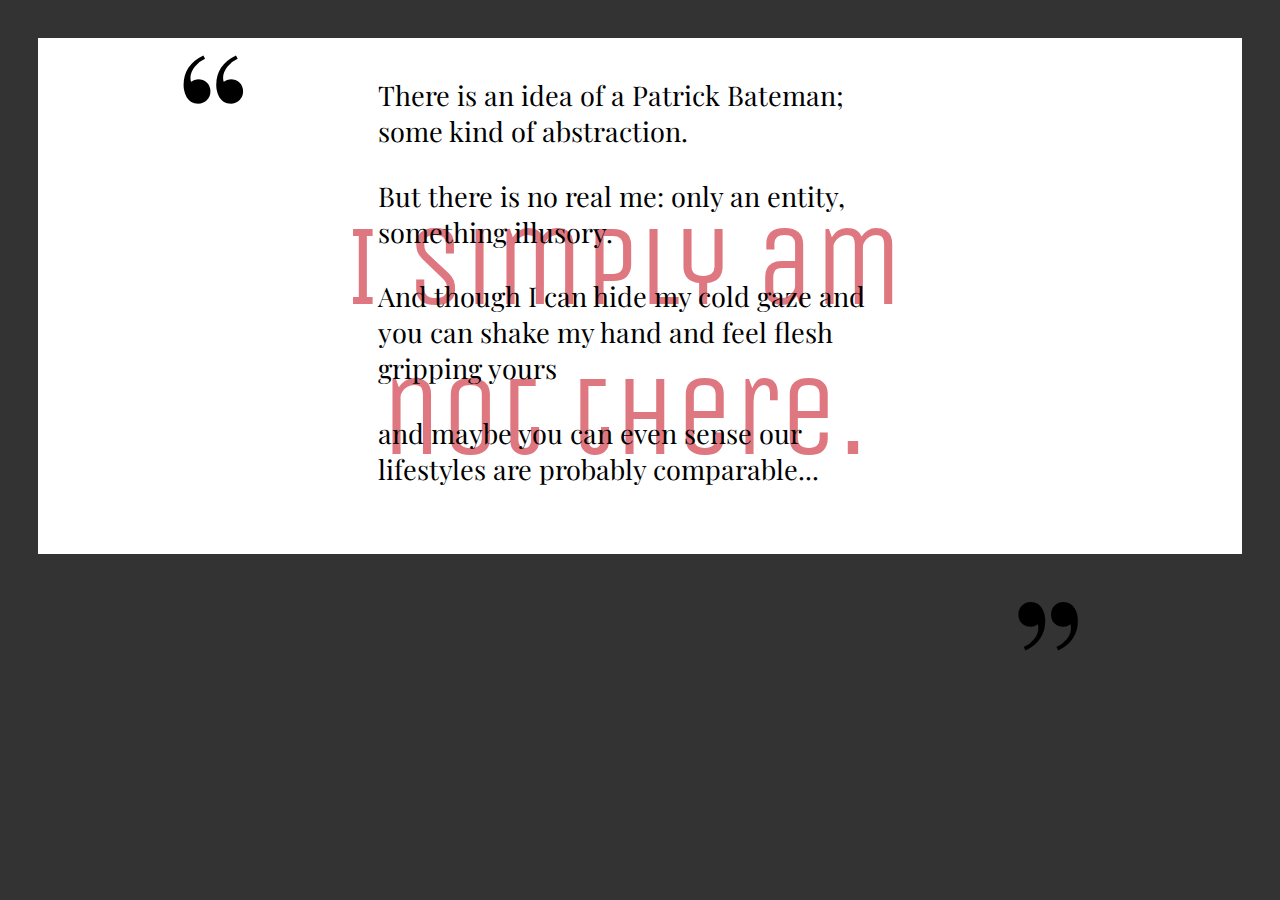
==== index.html @ 5234e432 "Add code to put red quote in back" ====
<!DOCTYPE html>
<html lang="en-ca">
<head>
  <meta charset="utf-8">
  <title>American Psycho</title>
  <meta name="viewport" content="width=device-width,initial-scale=1">
  <link href="css/modules.css" rel="stylesheet">
  <link href="css/grid.css" rel="stylesheet">
  <link href="css/type.css" rel="stylesheet">
  <link href="css/main.css" rel="stylesheet">
  <link href="https://fonts.googleapis.com/css?family=Unica+One" rel="stylesheet">
  <link href="https://fonts.googleapis.com/css?family=Playfair+Display" rel="stylesheet">
</head>
<body>
  <div class="grid mega">
    <div class="unit unit-m-1-4 unit-l-1-6"><p class="quote quote-left">“</p>
    </div>
    <div class="unit unit-s-1 unit-m-1-2">
      <div class="grid">
        <div class="unit unit-xs-hidden unit-s-1">
          <p class="hidden-small">There is an idea of a Patrick Bateman; some kind of abstraction.</p>
        </div>

        <div class="unit unit-s-1 mega relative text-left">
          <p class="tera absolute illusory unica">illusory</p>
          <p class="first relative">But there is no real me: only an entity, something illusory.</p>
        </div>

        <div class="unit unit-s-1">
          <p>And though I can hide my cold gaze and you can shake my hand and feel flesh gripping yours</p>
          <p>and maybe you can even sense our lifestyles are probably comparable...</p>
          <aside class="unica tera text-center">I simply am not there.</aside>
        </div>
      </div>
    </div>
    <div class="unit unit-m-1-4 unit-l-1-6"><p class="quote quote-right">”</p>
    </div>
  </div>

    </body>
    </html>
---- css/modules.css ----
/*
 * Modulifier || Code released under the UNLICENSE
 * Code under other copyrights & licenses listed below.
 * https://modulifier.web-dev.tools/#responsive;images;list-group;embed;media-object;hidden;positioning;accessibility;print
 */

@-moz-viewport { width: device-width; scale: 1; }
@-ms-viewport { width: device-width; scale: 1; }
@-o-viewport { width: device-width; scale: 1; }
@-webkit-viewport { width: device-width; scale: 1; }
@viewport { width: device-width; scale: 1; }

html {
  box-sizing: border-box;
  -moz-text-size-adjust: 100%;
  -ms-text-size-adjust: 100%;
  -webkit-text-size-adjust: 100%;
  text-size-adjust: 100%;
}

*, *::before, *::after {
  box-sizing: inherit;
}

body {
  margin: 0;
}

article,
aside,
details,
figcaption,
figure,
footer,
header,
main,
menu,
nav,
section,
summary {
  display: block;
}

audio,
canvas,
progress,
video {
  display: inline-block;
  vertical-align: baseline;
}

template {
  display: none;
}

details {
  cursor: pointer;
}

audio:not([controls]) {
  display: none;
  height: 0;
}

a,
area,
button,
input,
label,
select,
textarea,
[tabindex] {
  -ms-touch-action: manipulation;
  touch-action: manipulation;
}

img {
  border: 0;
}

.img-flex,
.img-flex img {
  display: block;
  width: 100%;
}

svg {
  fill: currentColor;
}

svg:not(:root) {
  overflow: hidden;
}

svg.img-flex {
  width: 100%;
  height: 100%;
}

.image-replacement, .ir {
  overflow: hidden;
  direction: ltr;
  text-align: left;
  text-indent: 100%;
  white-space: nowrap;
}

.list-group, .list-group-inline, .list-group--inline {
  padding-left: 0;
  list-style-type: none;
}

.list-group > dd {
  margin-left: 0;
}

.list-group-inline::before,
.list-group-inline::after,
.list-group--inline::before,
.list-group--inline::after {
  content: "";
  display: table;
}

.list-group-inline::after,
.list-group--inline::after {
  clear: both;
}

.list-group-inline > li,
.list-group--inline > li {
  display: inline-block;
}

.list-group-inline > dt,
.list-group--inline > dt {
  clear: left;
  float: left;
  width: 11em;
}

.list-group-inline > dd,
.list-group--inline > dd {
  float: left;
  min-width: 12em;
}

.embed {
  margin-left: 0;
  margin-right: 0;
  overflow: hidden;
  position: relative;
  width: 100%;
}

.embed-1by1, .embed--1by1 {
  padding-top: 100%; /* Square */
}

.embed-4by3, .embed--4by3 {
  padding-top: 75%; /* Traditional TV/computer screens */
}

.embed-iso216, .embed--iso216 {
  padding-top: 70.92%; /* A-standard paper sizes */
}

.embed-3by2, .embed--3by2 {
  padding-top: 66.6%; /* Classic 35 mm film & most digital photos, landscape */
}

.embed-2by3, .embed--2by3 {
  padding-top: 150%; /* Classic 35 mm film & most digital photos, portrait */
}

.embed-golden, .embed--golden {
  padding-top: 61.8%; /* The Golden Ratio */
}

.embed-16by9, .embed--16by9 {
  padding-top: 56.25%; /* HD TV */
}

.embed-185by100, .embed--185by100 {
  padding-top: 54.05%; /* Common widescreen cinema */
}

.embed-24by10, .embed--24by10 {
  padding-top: 41.667%; /* Widescreen cinema: 2.4:1 */
}

.embed-3by1, .embed--3by1 {
  padding-top: 33.3333%; /* Panorama photos */
}

.embed-4by1, .embed--4by1 {
  padding-top: 25%; /* Polyvision */
}

.embed-5by1, .embed--5by1 {
  padding-top: 20%; /* Really wide... */
}

.embed-item, .embed__item {
  min-height: 100%;
  left: 0;
  position: absolute;
  top: 0;
  width: 100%;
}

.media {
  overflow: hidden;
}

.media-img, .media__img {
  float: left;
}

.media-img-reversed, .media__img--reversed {
  float: right;
}

.media-img-stacked, .media__img--stacked {
  float: none;
}

.media-body, .media__body {
  overflow: hidden;
  min-width: 12em; /* Slightly less than 200px, responsiveness built in */
}

[hidden], .hidden {
  /* stylelint-disable declaration-no-important */
  display: none !important;
  visibility: hidden !important;
  /* stylelint-enable */
}

.visually-hidden {
  height: 1px;
  margin: -1px;
  overflow: hidden;
  padding: 0;
  position: absolute;
  width: 1px;
  border: 0;
  clip: rect(0 0 0 0);
  clip-path: inset(50%);
}

.visually-hidden.focusable:active, .visually-hidden.focusable:focus {
  height: auto;
  margin: 0;
  overflow: visible;
  position: static;
  width: auto;
  clip: auto;
  clip-path: none;
}

.invisible {
  visibility: hidden;
}

.chop,
.crop {
  overflow: hidden;
}

.truncate {
  max-width: 100%;
  overflow: hidden;
  width: 100%;
  text-overflow: ellipsis;
  white-space: nowrap;
}

.scrollable {
  max-width: 100%;
  overflow-x: auto;
  overflow-y: hidden;
  -webkit-overflow-scrolling: touch;
}

.flex-row {
  display: -webkit-flex;
  display: -ms-flexbox;
  display: flex;
}

.flex-justify {
  -webkit-justify-content: space-between;
  -ms-flex-pack: space-between;
  justify-content: space-between;
}

.flex-align-center {
  -webkit-align-items: center;
  -ms-flex-align: center;
  align-items: center;
}

.center-text,
.center-flow {
  text-align: center;
}

.center-block {
  margin-left: auto;
  margin-right: auto;
}

.no-auto-margins,
.not-centered {
  /* stylelint-disable declaration-no-important */
  margin-left: 0 !important;
  margin-right: 0 !important;
  /* stylelint-enable */
}

.center-content,
.center-content-vertical,
.center-contents,
.center-contents-vertical {
  display: -webkit-flex;
  display: -ms-flexbox;
  display: flex;
  -webkit-justify-content: center;
  -ms-flex-pack: center;
  justify-content: center;
  -webkit-align-items: center;
  -ms-flex-align: center;
  align-items: center;
  -webkit-align-content: center;
  -ms-flex-line-pack: center;
  align-content: center;
  -webkit-flex-direction: column wrap;
  -ms-flex-direction: column wrap;
  flex-flow: column wrap;
}

.center-content-start,
.center-content-vertical-start,
.center-contents-start,
.center-contents-vertical-start {
  display: -webkit-flex;
  display: -ms-flexbox;
  display: flex;
  -webkit-justify-content: center;
  -ms-flex-pack: center;
  justify-content: center;
  -webkit-flex-direction: column wrap;
  -ms-flex-direction: column wrap;
  flex-flow: column wrap;
}

.center-content-horizontal,
.center-contents-horizontal {
  display: -webkit-flex;
  display: -ms-flexbox;
  display: flex;
  -webkit-justify-content: center;
  -ms-flex-pack: center;
  justify-content: center;
  -webkit-align-items: center;
  -ms-flex-align: center;
  align-items: center;
  -webkit-align-content: center;
  -ms-flex-line-pack: center;
  align-content: center;
  -webkit-flex-direction: row wrap;
  -ms-flex-direction: row wrap;
  flex-flow: row wrap;
}

.clearfix::after {
  content: " ";
  display: block;
  clear: both;
}

.left {
  float: left;
}

.right {
  float: right;
}

.inline {
  display: inline;
}

.block {
  display: block;
}

.inline-block, .ib {
  display: inline-block;
}

.valign-top {
  vertical-align: top;
}

.valign-bottom {
  vertical-align: bottom;
}

.valign-middle {
  vertical-align: middle;
}

.fixed {
  position: fixed;
}

.relative {
  position: relative;
}

[class*="pin-"],
.absolute {
  position: absolute;
}

.static {
  position: static;
}

.zindex-1 {
  z-index: 1;
}

.zindex-2 {
  z-index: 2;
}

.zindex-3 {
  z-index: 3;
}

.zindex-1000 {
  z-index: 1000;
}

.pin-top-left,
.pin-left-top,
.pin-tl,
.pin-lt {
  top: 0;
  left: 0;
}

.pin-top-right,
.pin-right-top,
.pin-tr,
.pin-rt {
  top: 0;
  right: 0;
}

.pin-bottom-left,
.pin-left-bottom,
.pin-bl,
.pin-lb {
  bottom: 0;
  left: 0;
}

.pin-bottom-right,
.pin-right-bottom,
.pin-br,
.pin-rb {
  bottom: 0;
  right: 0;
}

.pin-top-center,
.pin-center-top,
.pin-tc,
.pin-ct {
  left: 50%;
  top: 0;
  transform: translateX(-50%);
}

.pin-bottom-center,
.pin-center-bottom,
.pin-bc,
.pin-cb {
  bottom: 0;
  left: 50%;
  transform: translateX(-50%);
}

.pin-center-left,
.pin-left-center,
.pin-cl,
.pin-lc {
  left: 0;
  top: 50%;
  transform: translateY(-50%);
}

.pin-center-right,
.pin-right-center,
.pin-cr,
.pin-rc {
  right: 0;
  top: 50%;
  transform: translateY(-50%);
}

.pin-center, .pin-c {
  left: 50%;
  top: 50%;
  transform: translate(-50%, -50%);
}

.width-quarter, .w-1-4 {
  width: 25%;
}

.width-half, .w-1-2 {
  width: 50%;
}

.width-full, .w-1 {
  width: 100%;
}

.height-quarter, .h-1-4 {
  height: 25%;
}

.height-half, .h-1-2 {
  height: 50%;
}

.height-full, .h-1 {
  height: 100%;
}

.height-win-quarter, .h-w-1-4 {
  height: 25vh;
  max-height: 46em;
}

.height-win-half, .h-w-1-2 {
  height: 50vh;
  max-height: 46em;
}

.height-win-full, .h-w-1 {
  height: 100vh;
  max-height: 46em;
}

a:hover, a:active {
  outline: none;
}

a:focus,
[tabindex="0"]:focus,
details:focus,
summary:focus,
input:focus,
textarea:focus,
button:focus,
select:focus {
  outline: 3px solid #000;
  outline-offset: 0;
}

a:focus, [tabindex="0"]:focus {
  outline-offset: 3px;
}

.skip-links {
  margin: 0;
  padding: 0;
  list-style-type: none;
}

.skip-links > li::before {
  content: none; /* Remove the bullets if nice lists is selected */
}

.skip-links a,
.skip-links button {
  padding: .5em .75em;
  position: absolute;
  top: -10em;
  z-index: 10000; /* To make sure they're always on top */
  background-color: #000;
  border: 0;
  color: #fff;
  font-size: 1.125rem;
  font-weight: bold;
  text-decoration: none;
}

.skip-links a:focus,
.skip-links button:focus {
  outline-offset: 3px;
  top: 0;
}

[aria-busy="true"] {
  cursor: progress;
}

[aria-controls] {
  cursor: pointer;
}

[aria-disabled] {
  cursor: default;
}

.print-only {
  display: none;
  visibility: hidden;
}

.page-break-before {
  page-break-before: always;
}

.page-break-after {
  page-break-after: always;
}

.no-page-break-inside {
  page-break-inside: avoid;
}

@media print {

  /* stylelint-disable declaration-no-important */

  .no-print {
    display: none !important;
    visibility: hidden !important;
  }

  .print-only,
  .force-print {
    display: block !important;
    visibility: visible !important;
  }

  /* stylelint-enable */

  .visually-hidden.force-print {
    height: auto;
    margin: 0;
    overflow: visible;
    padding: 0;
    position: static;
    width: auto;
    border: 0;
    clip: initial;
    clip-path: none;
  }

  /*
   * (c) Fabien Sa || MIT License
   *     http://bafs.github.io/Gutenberg/
   */

  table,
  blockquote,
  pre,
  code,
  figure,
  li,
  hr,
  ul,
  ol,
  a,
  tr {
    page-break-inside: avoid;
  }

  h1, h2, h3, h4, h5, h6, p, a {
    orphans: 3;
    widows: 3;
  }

  h1,
  h2,
  h3,
  h4,
  h5,
  h6 {
    page-break-after: avoid;
    page-break-inside: avoid;
  }

  h1 + p,
  h2 + p,
  h3 + p,
  h4 + p,
  h5 + p,
  h6 + p {
    page-break-before: avoid;
  }

  img {
    page-break-after: auto;
    page-break-before: auto;
    page-break-inside: avoid;
  }

  /* stylelint-disable declaration-no-important */

  pre {
    white-space: pre-wrap !important;
    word-wrap: break-word;
  }

  /* stylelint-enable */

  /* End Gutenberg code */

  /*
   * (c) HTML5 Boilerplate || MIT License
   *     https://html5boilerplate.com/
   */

  /* stylelint-disable declaration-no-important */

  *, *::before, *::after, *::first-letter, *::first-line {
    background: none transparent !important;
    color: #000 !important;
    box-shadow: none !important;
    text-shadow: none !important;
  }

  /* stylelint-enable */

  a, a:visited {
    text-decoration: underline;
  }

  a[href]::after {
    content: " (" attr(href) ")";
  }

  abbr[title]::after {
    content: " (" attr(title) ")";
  }

  a[href^="#"]::after,
  a[href^="javascript:"]::after,
  a.no-print-href::after,
  a.href-no-print::after {
    content: "";
  }

  thead {
    display: table-header-group;
  }

  /* End HTML5 Boilerplate code */

}
---- css/grid.css ----
/*
  Gridifier || Code released under the UNLICENSE
  https://gridifier.web-dev.tools/#xs,4,0,0,0;s,4,25,0,0;m,4,38,1,1;l,4,60,1,1
*/

.grid {
  margin: 0;
  padding: 0;
  letter-spacing: -.31em;
  text-rendering: optimizeSpeed;
  display: -webkit-flex;
  display: -ms-flexbox;
  display: flex;
  -webkit-flex-flow: row wrap;
  -ms-flex-flow: row wrap;
  flex-flow: row wrap;
}

.grid-bottom {
  -webkit-align-items: flex-end;
  -ms-align-items: flex-end;
  align-items: flex-end;
}

.grid-middle {
  -webkit-align-items: center;
  -ms-align-items: center;
  align-items: center;
}

.grid-stretch {
  -webkit-align-items: stretch;
  -ms-align-items: stretch;
  align-items: stretch;
}

.opera-only :-o-prefocus,
.grid {
  word-spacing: -.43em;
}

.unit {
  letter-spacing: normal;
  text-rendering: auto;
  vertical-align: top;
  word-spacing: normal;
  display: inline-block;
  visibility: visible;
}

.grid-bottom .unit {
  vertical-align: bottom;
}

.grid-middle .unit {
  vertical-align: middle;
}

[class*="unit-push-"],
[class*="unit-pull-"] {
  position: relative;
}

.unit-content-distribute {
  display: -ms-flexbox;
  display: -webkit-flex;
  display: flex;
  -ms-flex-direction: column;
  -webkit-flex-direction: column;
  flex-direction: column;
  -ms-flex-pack: justify;
  -webkit-justify-content: space-between;
  justify-content: space-between;
}

.unit-content-center,
.unit-content-center-vertical {
  display: -webkit-flex;
  display: -ms-flexbox;
  display: flex;
  -webkit-justify-content: center;
  -ms-flex-pack: center;
  justify-content: center;
  -webkit-align-items: center;
  -ms-flex-align: center;
  align-items: center;
  -webkit-align-content: center;
  -ms-flex-line-pack: center;
  align-content: center;
  -webkit-flex-direction: column wrap;
  -ms-flex-direction: column wrap;
  flex-flow: column wrap;
}

.unit-content-center-horizontal {
  display: -webkit-flex;
  display: -ms-flexbox;
  display: flex;
  -webkit-justify-content: center;
  -ms-flex-pack: center;
  justify-content: center;
  -webkit-align-items: center;
  -ms-flex-align: center;
  align-items: center;
  -webkit-align-content: center;
  -ms-flex-line-pack: center;
  align-content: center;
  -webkit-flex-direction: row wrap;
  -ms-flex-direction: row wrap;
  flex-flow: row wrap;
}

.content-fill,
.content-stretch {
  -ms-flex-grow: 2;
  -webkit-flex-grow: 2;
  flex-grow: 2;
  max-width: 100%; /* @bugfix: IE 10, 11 */
}

.content-shrink {
  -ms-align-self: center;
  -webkit-align-self: center;
  align-self: center;
}

.unit-xs-hidden,
.xs-0 {
  display: none;
  visibility: hidden;
}

.unit-xs-centered {
  margin: 0 auto;
}

.unit-xs-1,
.xs-1 {
  display: block;
  visibility: visible;
  width: 100%;
}

.unit-xs-1-2,
.xs-1-2 {
  width: 50%;
}

.unit-xs-1-3,
.xs-1-3 {
  width: 33.3333%;
}

.unit-xs-2-3,
.xs-2-3 {
  width: 66.6667%;
}

.unit-xs-1-4,
.xs-1-4 {
  width: 25%;
}

.unit-xs-3-4,
.xs-3-4 {
  width: 75%;
}

.unit-xs-1-2,
.xs-1-2,
.unit-xs-1-3,
.xs-1-3,
.unit-xs-2-3,
.xs-2-3,
.unit-xs-1-4,
.xs-1-4,
.unit-xs-3-4,
.xs-3-4 {
  display: inline-block;
  visibility: visible;
}

.unit-xs-1-2[class*="-content-"],
.xs-1-2[class*="-content-"],
.unit-xs-1-3[class*="-content-"],
.xs-1-3[class*="-content-"],
.unit-xs-2-3[class*="-content-"],
.xs-2-3[class*="-content-"],
.unit-xs-1-4[class*="-content-"],
.xs-1-4[class*="-content-"],
.unit-xs-3-4[class*="-content-"],
.xs-3-4[class*="-content-"] {
  display: -webkit-flex;
  display: -ms-flexbox;
  display: flex;
}

.unit-xs-content-distribute,
.xs-content-distribute {
  display: -ms-flexbox;
  display: -webkit-flex;
  display: flex;
  -ms-flex-direction: column;
  -webkit-flex-direction: column;
  flex-direction: column;
  -ms-flex-pack: justify;
  -webkit-justify-content: space-between;
  justify-content: space-between;
}

.unit-xs-content-center,
.unit-xs-content-center-vertical {
  display: -webkit-flex;
  display: -ms-flexbox;
  display: flex;
  -webkit-justify-content: center;
  -ms-flex-pack: center;
  justify-content: center;
  -webkit-align-items: center;
  -ms-flex-align: center;
  align-items: center;
  -webkit-align-content: center;
  -ms-flex-line-pack: center;
  align-content: center;
  -webkit-flex-direction: column wrap;
  -ms-flex-direction: column wrap;
  flex-flow: column wrap;
}

.unit-xs-content-center-horizontal {
  display: -webkit-flex;
  display: -ms-flexbox;
  display: flex;
  -webkit-justify-content: center;
  -ms-flex-pack: center;
  justify-content: center;
  -webkit-align-items: center;
  -ms-flex-align: center;
  align-items: center;
  -webkit-align-content: center;
  -ms-flex-line-pack: center;
  align-content: center;
  -webkit-flex-direction: row wrap;
  -ms-flex-direction: row wrap;
  flex-flow: row wrap;
}

.xs-content-fill,
.xs-content-stretch {
  -ms-flex-grow: 2;
  -webkit-flex-grow: 2;
  flex-grow: 2;
  max-width: 100%; /* @bugfix: IE 10, 11 */
}

.xs-content-shrink {
  -ms-align-self: center;
  -webkit-align-self: center;
  align-self: center;
}

@media only screen and (min-width: 25em) {

  .unit-s-hidden,
  .s-0 {
    display: none;
    visibility: hidden;
  }

  .unit-s-centered {
    margin: 0 auto;
  }

  .unit-s-1,
  .s-1 {
    display: block;
    visibility: visible;
    width: 100%;
  }

  .unit-s-1-2,
  .s-1-2 {
    width: 50%;
  }

  .unit-s-1-3,
  .s-1-3 {
    width: 33.3333%;
  }

  .unit-s-2-3,
  .s-2-3 {
    width: 66.6667%;
  }

  .unit-s-1-4,
  .s-1-4 {
    width: 25%;
  }

  .unit-s-3-4,
  .s-3-4 {
    width: 75%;
  }

  .unit-s-1-2,
  .s-1-2,
  .unit-s-1-3,
  .s-1-3,
  .unit-s-2-3,
  .s-2-3,
  .unit-s-1-4,
  .s-1-4,
  .unit-s-3-4,
  .s-3-4 {
    display: inline-block;
    visibility: visible;
  }

  .unit-s-1-2[class*="-content-"],
  .s-1-2[class*="-content-"],
  .unit-s-1-3[class*="-content-"],
  .s-1-3[class*="-content-"],
  .unit-s-2-3[class*="-content-"],
  .s-2-3[class*="-content-"],
  .unit-s-1-4[class*="-content-"],
  .s-1-4[class*="-content-"],
  .unit-s-3-4[class*="-content-"],
  .s-3-4[class*="-content-"] {
    display: -webkit-flex;
    display: -ms-flexbox;
    display: flex;
  }

  .unit-s-content-distribute,
  .s-content-distribute {
    display: -ms-flexbox;
    display: -webkit-flex;
    display: flex;
    -ms-flex-direction: column;
    -webkit-flex-direction: column;
    flex-direction: column;
    -ms-flex-pack: justify;
    -webkit-justify-content: space-between;
    justify-content: space-between;
  }

  .unit-s-content-center,
  .unit-s-content-center-vertical {
    display: -webkit-flex;
    display: -ms-flexbox;
    display: flex;
    -webkit-justify-content: center;
    -ms-flex-pack: center;
    justify-content: center;
    -webkit-align-items: center;
    -ms-flex-align: center;
    align-items: center;
    -webkit-align-content: center;
    -ms-flex-line-pack: center;
    align-content: center;
    -webkit-flex-direction: column wrap;
    -ms-flex-direction: column wrap;
    flex-flow: column wrap;
  }

  .unit-s-content-center-horizontal {
    display: -webkit-flex;
    display: -ms-flexbox;
    display: flex;
    -webkit-justify-content: center;
    -ms-flex-pack: center;
    justify-content: center;
    -webkit-align-items: center;
    -ms-flex-align: center;
    align-items: center;
    -webkit-align-content: center;
    -ms-flex-line-pack: center;
    align-content: center;
    -webkit-flex-direction: row wrap;
    -ms-flex-direction: row wrap;
    flex-flow: row wrap;
  }

  .s-content-fill,
  .s-content-stretch {
    -ms-flex-grow: 2;
    -webkit-flex-grow: 2;
    flex-grow: 2;
    max-width: 100%; /* @bugfix: IE 10, 11 */
  }

  .s-content-shrink {
    -ms-align-self: center;
    -webkit-align-self: center;
    align-self: center;
  }

}

@media only screen and (min-width: 38em) {

  .unit-m-hidden,
  .m-0 {
    display: none;
    visibility: hidden;
  }

  .unit-m-centered {
    margin: 0 auto;
  }

  .unit-m-1,
  .m-1 {
    display: block;
    visibility: visible;
    width: 100%;
  }

  .unit-offset-m-0 {
    margin-left: 0;
  }

  .unit-push-m-0,
  .unit-pull-m-0 {
    left: 0;
  }

  .unit-m-1-2,
  .m-1-2 {
    width: 50%;
  }

  .unit-offset-m-1-2 {
    margin-left: 50%;
  }

  .unit-push-m-1-2 {
    left: 50%;
  }

  .unit-pull-m-1-2 {
    left: -50%;
  }

  .unit-m-1-3,
  .m-1-3 {
    width: 33.3333%;
  }

  .unit-offset-m-1-3 {
    margin-left: 33.3333%;
  }

  .unit-push-m-1-3 {
    left: 33.3333%;
  }

  .unit-pull-m-1-3 {
    left: -33.3333%;
  }

  .unit-m-2-3,
  .m-2-3 {
    width: 66.6667%;
  }

  .unit-offset-m-2-3 {
    margin-left: 66.6667%;
  }

  .unit-push-m-2-3 {
    left: 66.6667%;
  }

  .unit-pull-m-2-3 {
    left: -66.6667%;
  }

  .unit-m-1-4,
  .m-1-4 {
    width: 25%;
  }

  .unit-offset-m-1-4 {
    margin-left: 25%;
  }

  .unit-push-m-1-4 {
    left: 25%;
  }

  .unit-pull-m-1-4 {
    left: -25%;
  }

  .unit-m-3-4,
  .m-3-4 {
    width: 75%;
  }

  .unit-offset-m-3-4 {
    margin-left: 75%;
  }

  .unit-push-m-3-4 {
    left: 75%;
  }

  .unit-pull-m-3-4 {
    left: -75%;
  }

  .unit-m-1-2,
  .m-1-2,
  .unit-m-1-3,
  .m-1-3,
  .unit-m-2-3,
  .m-2-3,
  .unit-m-1-4,
  .m-1-4,
  .unit-m-3-4,
  .m-3-4 {
    display: inline-block;
    visibility: visible;
  }

  .unit-m-1-2[class*="-content-"],
  .m-1-2[class*="-content-"],
  .unit-m-1-3[class*="-content-"],
  .m-1-3[class*="-content-"],
  .unit-m-2-3[class*="-content-"],
  .m-2-3[class*="-content-"],
  .unit-m-1-4[class*="-content-"],
  .m-1-4[class*="-content-"],
  .unit-m-3-4[class*="-content-"],
  .m-3-4[class*="-content-"] {
    display: -webkit-flex;
    display: -ms-flexbox;
    display: flex;
  }

  .unit-m-content-distribute,
  .m-content-distribute {
    display: -ms-flexbox;
    display: -webkit-flex;
    display: flex;
    -ms-flex-direction: column;
    -webkit-flex-direction: column;
    flex-direction: column;
    -ms-flex-pack: justify;
    -webkit-justify-content: space-between;
    justify-content: space-between;
  }

  .unit-m-content-center,
  .unit-m-content-center-vertical {
    display: -webkit-flex;
    display: -ms-flexbox;
    display: flex;
    -webkit-justify-content: center;
    -ms-flex-pack: center;
    justify-content: center;
    -webkit-align-items: center;
    -ms-flex-align: center;
    align-items: center;
    -webkit-align-content: center;
    -ms-flex-line-pack: center;
    align-content: center;
    -webkit-flex-direction: column wrap;
    -ms-flex-direction: column wrap;
    flex-flow: column wrap;
  }

  .unit-m-content-center-horizontal {
    display: -webkit-flex;
    display: -ms-flexbox;
    display: flex;
    -webkit-justify-content: center;
    -ms-flex-pack: center;
    justify-content: center;
    -webkit-align-items: center;
    -ms-flex-align: center;
    align-items: center;
    -webkit-align-content: center;
    -ms-flex-line-pack: center;
    align-content: center;
    -webkit-flex-direction: row wrap;
    -ms-flex-direction: row wrap;
    flex-flow: row wrap;
  }

  .m-content-fill,
  .m-content-stretch {
    -ms-flex-grow: 2;
    -webkit-flex-grow: 2;
    flex-grow: 2;
    max-width: 100%; /* @bugfix: IE 10, 11 */
  }

  .m-content-shrink {
    -ms-align-self: center;
    -webkit-align-self: center;
    align-self: center;
  }

}

@media only screen and (min-width: 60em) {

  .unit-l-hidden,
  .l-0 {
    display: none;
    visibility: hidden;
  }

  .unit-l-centered {
    margin: 0 auto;
  }

  .unit-l-1,
  .l-1 {
    display: block;
    visibility: visible;
    width: 100%;
  }

  .unit-offset-l-0 {
    margin-left: 0;
  }

  .unit-push-l-0,
  .unit-pull-l-0 {
    left: 0;
  }

  .unit-l-1-2,
  .l-1-2 {
    width: 50%;
  }

  .unit-offset-l-1-2 {
    margin-left: 50%;
  }

  .unit-push-l-1-2 {
    left: 50%;
  }

  .unit-pull-l-1-2 {
    left: -50%;
  }

  .unit-l-1-3,
  .l-1-3 {
    width: 33.3333%;
  }

  .unit-offset-l-1-3 {
    margin-left: 33.3333%;
  }

  .unit-push-l-1-3 {
    left: 33.3333%;
  }

  .unit-pull-l-1-3 {
    left: -33.3333%;
  }

  .unit-l-2-3,
  .l-2-3 {
    width: 66.6667%;
  }

  .unit-offset-l-2-3 {
    margin-left: 66.6667%;
  }

  .unit-push-l-2-3 {
    left: 66.6667%;
  }

  .unit-pull-l-2-3 {
    left: -66.6667%;
  }

  .unit-l-1-4,
  .l-1-4 {
    width: 25%;
  }

  .unit-offset-l-1-4 {
    margin-left: 25%;
  }

  .unit-push-l-1-4 {
    left: 25%;
  }

  .unit-pull-l-1-4 {
    left: -25%;
  }

  .unit-l-3-4,
  .l-3-4 {
    width: 75%;
  }

  .unit-offset-l-3-4 {
    margin-left: 75%;
  }

  .unit-push-l-3-4 {
    left: 75%;
  }

  .unit-pull-l-3-4 {
    left: -75%;
  }

  .unit-l-1-2,
  .l-1-2,
  .unit-l-1-3,
  .l-1-3,
  .unit-l-2-3,
  .l-2-3,
  .unit-l-1-4,
  .l-1-4,
  .unit-l-3-4,
  .l-3-4 {
    display: inline-block;
    visibility: visible;
  }

  .unit-l-1-2[class*="-content-"],
  .l-1-2[class*="-content-"],
  .unit-l-1-3[class*="-content-"],
  .l-1-3[class*="-content-"],
  .unit-l-2-3[class*="-content-"],
  .l-2-3[class*="-content-"],
  .unit-l-1-4[class*="-content-"],
  .l-1-4[class*="-content-"],
  .unit-l-3-4[class*="-content-"],
  .l-3-4[class*="-content-"] {
    display: -webkit-flex;
    display: -ms-flexbox;
    display: flex;
  }

  .unit-l-content-distribute,
  .l-content-distribute {
    display: -ms-flexbox;
    display: -webkit-flex;
    display: flex;
    -ms-flex-direction: column;
    -webkit-flex-direction: column;
    flex-direction: column;
    -ms-flex-pack: justify;
    -webkit-justify-content: space-between;
    justify-content: space-between;
  }

  .unit-l-content-center,
  .unit-l-content-center-vertical {
    display: -webkit-flex;
    display: -ms-flexbox;
    display: flex;
    -webkit-justify-content: center;
    -ms-flex-pack: center;
    justify-content: center;
    -webkit-align-items: center;
    -ms-flex-align: center;
    align-items: center;
    -webkit-align-content: center;
    -ms-flex-line-pack: center;
    align-content: center;
    -webkit-flex-direction: column wrap;
    -ms-flex-direction: column wrap;
    flex-flow: column wrap;
  }

  .unit-l-content-center-horizontal {
    display: -webkit-flex;
    display: -ms-flexbox;
    display: flex;
    -webkit-justify-content: center;
    -ms-flex-pack: center;
    justify-content: center;
    -webkit-align-items: center;
    -ms-flex-align: center;
    align-items: center;
    -webkit-align-content: center;
    -ms-flex-line-pack: center;
    align-content: center;
    -webkit-flex-direction: row wrap;
    -ms-flex-direction: row wrap;
    flex-flow: row wrap;
  }

  .l-content-fill,
  .l-content-stretch {
    -ms-flex-grow: 2;
    -webkit-flex-grow: 2;
    flex-grow: 2;
    max-width: 100%; /* @bugfix: IE 10, 11 */
  }

  .l-content-shrink {
    -ms-align-self: center;
    -webkit-align-self: center;
    align-self: center;
  }

}
---- css/type.css ----
/*
  Typografier || Code released under the UNLICENSE
  https://typografier.web-dev.tools/#0,100,1.3,1.414,0;38,110,1.4,1.414,1;60,120,1.5,1.414,1;90,130,1.5,1.414,1
*/

html {
  font-size: 100%;
  line-height: 1.3;
}

a {
  background-color: transparent;
  -webkit-text-decoration-skip: objects;
}

sub,
sup {
  font-size: .75em;
  line-height: 1px;
  position: relative;
  vertical-align: baseline;
}

sup {
  top: -.5em;
}

sub {
  bottom: -.25em;
}

pre,
code,
kbd,
samp {
  font-size: 1em;
}

abbr[title] {
  border-bottom: none;
  text-decoration: underline;
  text-decoration: underline dotted;
}

b,
strong {
  font-weight: bold;
}

dfn,
caption {
  font-style: italic;
}

hr {
  border: 0;
  border-top: 2px solid #000;
  height: 0;
}

table {
  border-collapse: collapse;
  border-spacing: 0;
  width: 100%;
  table-layout: fixed;
}

caption {
  text-align: left;
}

th,
td {
  border-bottom: 1px solid #000;
  text-align: left;
  vertical-align: top;
}

thead th {
  vertical-align: bottom;

  border-bottom-width: 2px;
}

.text-left {
  text-align: left;
}

.text-right {
  text-align: right;
}

.text-center {
  text-align: center;
}

.normal {
  font-weight: normal;
  font-style: normal;
}

.not-bold {
  font-weight: normal;
}

.not-italic {
  font-style: normal;
}

.bold {
  font-weight: bold;
}

.italic {
  font-style: italic;
}

.text-upper {
  text-transform: uppercase;
}

.text-lower {
  text-transform: lowercase;
}

.wrapper {
  margin-left: auto;
  margin-right: auto;
  max-width: 52em;
  width: 100%;
}

.wrapper-no-center {
  max-width: 52em;
  width: 100%;
}

.max-length {
  margin-left: auto;
  margin-right: auto;
  max-width: 36em;
  width: 100%;
}

.max-length-no-center {
  max-width: 36em;
  width: 100%;
}

h1,
h2,
h3,
h4,
h5,
h6,
p,
ul,
ol,
dl,
dd,
figure,
blockquote,
details,
hr,
fieldset,
pre,
table,
caption,
menu {
  margin: 0 0 1.3rem;
}

.tenamega {
  font-size: 45.1797rem;
  line-height: 58.825rem;
}

.tenakilo {
  font-size: 31.9517rem;
  line-height: 41.6rem;
}

.tena {
  font-size: 22.5967rem;
  line-height: 29.575rem;
}

.nina {
  font-size: 15.9807rem;
  line-height: 20.8rem;
}

.yotta {
  font-size: 11.3018rem;
  line-height: 14.95rem;
}

.zetta {
  font-size: 7.9928rem;
  line-height: 10.4rem;
}

h1,
.exa {
  font-size: 5.6526rem;
  line-height: 7.475rem;
}

h2,
.peta {
  font-size: 3.9976rem;
  line-height: 5.2rem;
}

h3,
.tera {
  font-size: 2.8271rem;
  line-height: 3.9rem;
}

h4,
.giga {
  font-size: 1.9994rem;
  line-height: 2.6rem;
}

h5,
.mega {
  font-size: 1.414rem;
  line-height: 1.95rem;
}

h6,
.kilo,
input,
textarea {
  font-size: 1rem;
  line-height: 1.3rem;
}

small,
.milli {
  font-size: .7072rem;
  line-height: 1.3rem;
}

.micro {
  font-size: .5002rem;
  line-height: .65rem;
}

.nano {
  font-size: .3537rem;
  line-height: .65rem;
}

.pico {
  font-size: .2502rem;
  line-height: .325rem;
}

ul {
  padding-left: 1em;
}

ol {
  padding-left: 1.6em;
}

input,
option,
select {
  height: calc(1.3rem + .1625rem + .1625rem);
}

[type="color"] {
  width: calc(1.3rem + .1625rem + .1625rem);
}

[type="checkbox"],
[type="radio"] {
  display: inline-block;
  height: auto;
}

.push {
  margin-bottom: 1.3rem;
}

.push-none,
.push-0 {
  margin-bottom: 0;
}

.push-double,
.push-2 {
  margin-bottom: 2.6rem;
}

.push-three-quarters,
.push-3-4 {
  margin-bottom: .975rem;
}

.push-half,
.push-1-2 {
  margin-bottom: .65rem;
}

.push-quarter,
.push-1-4 {
  margin-bottom: .325rem;
}

.push-eighth,
.push-1-8 {
  margin-bottom: .1625rem;
}

.push-right-eighth,
.push-r-1-8 {
  margin-right: .1625rem;
}

.push-right-quarter,
.push-r-1-4 {
  margin-right: .325rem;
}

.push-right-half,
.push-r-1-2 {
  margin-right: .65rem;
}

.push-right-three-quarters,
.push-r-3-4 {
  margin-right: .975rem;
}

.push-right,
.push-r {
  margin-right: 1.3rem;
}

.pad-top,
.pad-t {
  padding-top: 1.3rem;
}

.pad-bottom,
.pad-b {
  padding-bottom: 1.3rem;
}

.pad-top-double,
.pad-t-2 {
  padding-top: 2.6rem;
}

.pad-bottom-double,
.pad-b-2 {
  padding-bottom: 2.6rem;
}

.pad-top-three-quarters,
.pad-t-3-4 {
  padding-top: .975rem;
}

.pad-bottom-three-quarters,
.pad-b-3-4 {
  padding-bottom: .975rem;
}

.pad-top-half,
.pad-t-1-2 {
  padding-top: .65rem;
}

.pad-bottom-half,
.pad-b-1-2 {
  padding-bottom: .65rem;
}

.pad-top-quarter,
.pad-t-1-4 {
  padding-top: .325rem;
}

.pad-bottom-quarter,
.pad-b-1-4 {
  padding-bottom: .325rem;
}

.pad-top-eighth,
.pad-t-1-8 {
  padding-top: .1625rem;
}

.pad-bottom-eighth,
.pad-b-1-8 {
  padding-bottom: .1625rem;
}

.island {
  padding: 1.3rem;
}

.island-double,
.island-2 {
  padding: 2.6rem;
}

.island-three-quarters,
.island-3-4 {
  padding: .975rem;
}

.island-half,
.island-1-2 {
  padding: .65rem;
}

.island-quarter,
.island-1-4,
td,
table th {
  padding: .325rem;
}

.island-eighth,
.island-1-8,
input:not([type="checkbox"]),
input:not([type="radio"]),
textarea {
  padding: .1625rem;
}

.gutter {
  padding-left: 1.3rem;
  padding-right: 1.3rem;
}

.gutter-double,
.gutter-2 {
  padding-left: 2.6rem;
  padding-right: 2.6rem;
}

.gutter-three-quarters,
.gutter-3-4 {
  padding-left: .975rem;
  padding-right: .975rem;
}

.gutter-half,
.gutter-1-2 {
  padding-left: .65rem;
  padding-right: .65rem;
}

.gutter-quarter,
.gutter-1-4,
caption {
  padding-left: .325rem;
  padding-right: .325rem;
}

.gutter-eighth,
.gutter-1-8 {
  padding-left: .1625rem;
  padding-right: .1625rem;
}

.i-1 {
  height: 1.3rem;
  width: 1.3rem;
}

.i-3-4 {
  height: .975rem;
  width: .975rem;
}

.i-1-2 {
  height: .65rem;
  width: .65rem;
}

.i-1-4 {
  height: .325rem;
  width: .325rem;
}

.i-1-8 {
  height: .1625rem;
  width: .1625rem;
}

.i-1-1-2,
.i-3-2 {
  height: 1.95rem;
  width: 1.95rem;
}

.i-1-1-4,
.i-5-4 {
  height: 1.625rem;
  width: 1.625rem;
}

.i-1-3-4,
.i-7-4 {
  height: 2.275rem;
  width: 2.275rem;
}

.i-2 {
  height: 2.6rem;
  width: 2.6rem;
}

select {
  padding: 0 .1625rem;
}

fieldset {
  padding: .325rem 0;

  border: 0;
  border-top: 2px solid #000;
}

legend {
  padding-right: .325rem;
}

@media only screen and (min-width: 38em) {

  html {
    font-size: 110%;
    line-height: 1.4;
  }

  h1,
  h2,
  h3,
  h4,
  h5,
  h6,
  p,
  ul,
  ol,
  dl,
  dd,
  figure,
  blockquote,
  details,
  hr,
  fieldset,
  pre,
  table,
  caption,
  menu {
    margin: 0 0 1.4rem;
  }

  .tenamega {
    font-size: 45.1797rem;
    line-height: 58.8rem;
  }

  .tenakilo {
    font-size: 31.9517rem;
    line-height: 41.65rem;
  }

  .tena {
    font-size: 22.5967rem;
    line-height: 29.4rem;
  }

  .nina {
    font-size: 15.9807rem;
    line-height: 21rem;
  }

  .yotta {
    font-size: 11.3018rem;
    line-height: 14.7rem;
  }

  .zetta {
    font-size: 7.9928rem;
    line-height: 10.5rem;
  }

  h1,
  .exa {
    font-size: 5.6526rem;
    line-height: 7.35rem;
  }

  h2,
  .peta {
    font-size: 3.9976rem;
    line-height: 5.25rem;
  }

  h3,
  .tera {
    font-size: 2.8271rem;
    line-height: 3.85rem;
  }

  h4,
  .giga {
    font-size: 1.9994rem;
    line-height: 2.8rem;
  }

  h5,
  .mega {
    font-size: 1.414rem;
    line-height: 2.1rem;
  }

  h6,
  .kilo,
  input,
  textarea {
    font-size: 1rem;
    line-height: 1.4rem;
  }

  small,
  .milli {
    font-size: .7072rem;
    line-height: 1.05rem;
  }

  .micro {
    font-size: .5002rem;
    line-height: .7rem;
  }

  .nano {
    font-size: .3537rem;
    line-height: .35rem;
  }

  .pico {
    font-size: .2502rem;
    line-height: .35rem;
  }

  ul,
  ol {
    padding-left: 0;
  }

  ul ul,
  ol ul {
    padding-left: 1em;
  }

  ol ol,
  ul ol {
    padding-left: 1.6em;
  }

  .hang-punc {
    float: left;
    margin-left: -1.4em;
    text-align: right;
    width: 1.3em;
  }

  table {
    margin-left: -.35rem;
    margin-right: -.35rem;
    width: calc(100% + .35rem + .35rem);
  }

  input,
  option,
  select {
    height: calc(1.4rem + .175rem + .175rem);
  }

  [type="color"] {
    width: calc(1.4rem + .175rem + .175rem);
  }

  [type="checkbox"],
  [type="radio"] {
    display: inline-block;
    height: auto;
  }

  .push {
    margin-bottom: 1.4rem;
  }

  .push-none,
  .push-0 {
    margin-bottom: 0;
  }

  .push-double,
  .push-2 {
    margin-bottom: 2.8rem;
  }

  .push-three-quarters,
  .push-3-4 {
    margin-bottom: 1.05rem;
  }

  .push-half,
  .push-1-2 {
    margin-bottom: .7rem;
  }

  .push-quarter,
  .push-1-4 {
    margin-bottom: .35rem;
  }

  .push-eighth,
  .push-1-8 {
    margin-bottom: .175rem;
  }

  .push-right-eighth,
  .push-r-1-8 {
    margin-right: .175rem;
  }

  .push-right-quarter,
  .push-r-1-4 {
    margin-right: .35rem;
  }

  .push-right-half,
  .push-r-1-2 {
    margin-right: .7rem;
  }

  .push-right-three-quarters,
  .push-r-3-4 {
    margin-right: 1.05rem;
  }

  .push-right,
  .push-r {
    margin-right: 1.4rem;
  }

  .pad-top,
  .pad-t {
    padding-top: 1.4rem;
  }

  .pad-bottom,
  .pad-b {
    padding-bottom: 1.4rem;
  }

  .pad-top-double,
  .pad-t-2 {
    padding-top: 2.8rem;
  }

  .pad-bottom-double,
  .pad-b-2 {
    padding-bottom: 2.8rem;
  }

  .pad-top-three-quarters,
  .pad-t-3-4 {
    padding-top: 1.05rem;
  }

  .pad-bottom-three-quarters,
  .pad-b-3-4 {
    padding-bottom: 1.05rem;
  }

  .pad-top-half,
  .pad-t-1-2 {
    padding-top: .7rem;
  }

  .pad-bottom-half,
  .pad-b-1-2 {
    padding-bottom: .7rem;
  }

  .pad-top-quarter,
  .pad-t-1-4 {
    padding-top: .35rem;
  }

  .pad-bottom-quarter,
  .pad-b-1-4 {
    padding-bottom: .35rem;
  }

  .pad-top-eighth,
  .pad-t-1-8 {
    padding-top: .175rem;
  }

  .pad-bottom-eighth,
  .pad-b-1-8 {
    padding-bottom: .175rem;
  }

  .island {
    padding: 1.4rem;
  }

  .island-double,
  .island-2 {
    padding: 2.8rem;
  }

  .island-three-quarters,
  .island-3-4 {
    padding: 1.05rem;
  }

  .island-half,
  .island-1-2 {
    padding: .7rem;
  }

  .island-quarter,
  .island-1-4,
  td,
  table th {
    padding: .35rem;
  }

  .island-eighth,
  .island-1-8,
  input:not([type="checkbox"]),
  input:not([type="radio"]),
  textarea {
    padding: .175rem;
  }

  .gutter {
    padding-left: 1.4rem;
    padding-right: 1.4rem;
  }

  .gutter-double,
  .gutter-2 {
    padding-left: 2.8rem;
    padding-right: 2.8rem;
  }

  .gutter-three-quarters,
  .gutter-3-4 {
    padding-left: 1.05rem;
    padding-right: 1.05rem;
  }

  .gutter-half,
  .gutter-1-2 {
    padding-left: .7rem;
    padding-right: .7rem;
  }

  .gutter-quarter,
  .gutter-1-4,
  caption {
    padding-left: .35rem;
    padding-right: .35rem;
  }

  .gutter-eighth,
  .gutter-1-8 {
    padding-left: .175rem;
    padding-right: .175rem;
  }

  .i-1 {
    height: 1.4rem;
    width: 1.4rem;
  }

  .i-3-4 {
    height: 1.05rem;
    width: 1.05rem;
  }

  .i-1-2 {
    height: .7rem;
    width: .7rem;
  }

  .i-1-4 {
    height: .35rem;
    width: .35rem;
  }

  .i-1-8 {
    height: .175rem;
    width: .175rem;
  }

  .i-1-1-2,
  .i-3-2 {
    height: 2.1rem;
    width: 2.1rem;
  }

  .i-1-1-4,
  .i-5-4 {
    height: 1.75rem;
    width: 1.75rem;
  }

  .i-1-3-4,
  .i-7-4 {
    height: 2.45rem;
    width: 2.45rem;
  }

  .i-2 {
    height: 2.8rem;
    width: 2.8rem;
  }

  select {
    padding: 0 .175rem;
  }

  fieldset {
    padding: .35rem 0;

    border: 0;
    border-top: 2px solid #000;
  }

  legend {
    padding-right: .35rem;
  }

}

@media only screen and (min-width: 60em) {

  html {
    font-size: 120%;
    line-height: 1.5;
  }

  h1,
  h2,
  h3,
  h4,
  h5,
  h6,
  p,
  ul,
  ol,
  dl,
  dd,
  figure,
  blockquote,
  details,
  hr,
  fieldset,
  pre,
  table,
  caption,
  menu {
    margin: 0 0 1.5rem;
  }

  .tenamega {
    font-size: 45.1797rem;
    line-height: 58.875rem;
  }

  .tenakilo {
    font-size: 31.9517rem;
    line-height: 41.625rem;
  }

  .tena {
    font-size: 22.5967rem;
    line-height: 29.625rem;
  }

  .nina {
    font-size: 15.9807rem;
    line-height: 21rem;
  }

  .yotta {
    font-size: 11.3018rem;
    line-height: 15rem;
  }

  .zetta {
    font-size: 7.9928rem;
    line-height: 10.5rem;
  }

  h1,
  .exa {
    font-size: 5.6526rem;
    line-height: 7.5rem;
  }

  h2,
  .peta {
    font-size: 3.9976rem;
    line-height: 5.25rem;
  }

  h3,
  .tera {
    font-size: 2.8271rem;
    line-height: 3.75rem;
  }

  h4,
  .giga {
    font-size: 1.9994rem;
    line-height: 2.625rem;
  }

  h5,
  .mega {
    font-size: 1.414rem;
    line-height: 1.875rem;
  }

  h6,
  .kilo,
  input,
  textarea {
    font-size: 1rem;
    line-height: 1.5rem;
  }

  small,
  .milli {
    font-size: .7072rem;
    line-height: 1.125rem;
  }

  .micro {
    font-size: .5002rem;
    line-height: .75rem;
  }

  .nano {
    font-size: .3537rem;
    line-height: .375rem;
  }

  .pico {
    font-size: .2502rem;
    line-height: .375rem;
  }

  ul,
  ol {
    padding-left: 0;
  }

  ul ul,
  ol ul {
    padding-left: 1em;
  }

  ol ol,
  ul ol {
    padding-left: 1.6em;
  }

  .hang-punc {
    float: left;
    margin-left: -1.4em;
    text-align: right;
    width: 1.3em;
  }

  table {
    margin-left: -.375rem;
    margin-right: -.375rem;
    width: calc(100% + .375rem + .375rem);
  }

  input,
  option,
  select {
    height: calc(1.5rem + .1875rem + .1875rem);
  }

  [type="color"] {
    width: calc(1.5rem + .1875rem + .1875rem);
  }

  [type="checkbox"],
  [type="radio"] {
    display: inline-block;
    height: auto;
  }

  .push {
    margin-bottom: 1.5rem;
  }

  .push-none,
  .push-0 {
    margin-bottom: 0;
  }

  .push-double,
  .push-2 {
    margin-bottom: 3rem;
  }

  .push-three-quarters,
  .push-3-4 {
    margin-bottom: 1.125rem;
  }

  .push-half,
  .push-1-2 {
    margin-bottom: .75rem;
  }

  .push-quarter,
  .push-1-4 {
    margin-bottom: .375rem;
  }

  .push-eighth,
  .push-1-8 {
    margin-bottom: .1875rem;
  }

  .push-right-eighth,
  .push-r-1-8 {
    margin-right: .1875rem;
  }

  .push-right-quarter,
  .push-r-1-4 {
    margin-right: .375rem;
  }

  .push-right-half,
  .push-r-1-2 {
    margin-right: .75rem;
  }

  .push-right-three-quarters,
  .push-r-3-4 {
    margin-right: 1.125rem;
  }

  .push-right,
  .push-r {
    margin-right: 1.5rem;
  }

  .pad-top,
  .pad-t {
    padding-top: 1.5rem;
  }

  .pad-bottom,
  .pad-b {
    padding-bottom: 1.5rem;
  }

  .pad-top-double,
  .pad-t-2 {
    padding-top: 3rem;
  }

  .pad-bottom-double,
  .pad-b-2 {
    padding-bottom: 3rem;
  }

  .pad-top-three-quarters,
  .pad-t-3-4 {
    padding-top: 1.125rem;
  }

  .pad-bottom-three-quarters,
  .pad-b-3-4 {
    padding-bottom: 1.125rem;
  }

  .pad-top-half,
  .pad-t-1-2 {
    padding-top: .75rem;
  }

  .pad-bottom-half,
  .pad-b-1-2 {
    padding-bottom: .75rem;
  }

  .pad-top-quarter,
  .pad-t-1-4 {
    padding-top: .375rem;
  }

  .pad-bottom-quarter,
  .pad-b-1-4 {
    padding-bottom: .375rem;
  }

  .pad-top-eighth,
  .pad-t-1-8 {
    padding-top: .1875rem;
  }

  .pad-bottom-eighth,
  .pad-b-1-8 {
    padding-bottom: .1875rem;
  }

  .island {
    padding: 1.5rem;
  }

  .island-double,
  .island-2 {
    padding: 3rem;
  }

  .island-three-quarters,
  .island-3-4 {
    padding: 1.125rem;
  }

  .island-half,
  .island-1-2 {
    padding: .75rem;
  }

  .island-quarter,
  .island-1-4,
  td,
  table th {
    padding: .375rem;
  }

  .island-eighth,
  .island-1-8,
  input:not([type="checkbox"]),
  input:not([type="radio"]),
  textarea {
    padding: .1875rem;
  }

  .gutter {
    padding-left: 1.5rem;
    padding-right: 1.5rem;
  }

  .gutter-double,
  .gutter-2 {
    padding-left: 3rem;
    padding-right: 3rem;
  }

  .gutter-three-quarters,
  .gutter-3-4 {
    padding-left: 1.125rem;
    padding-right: 1.125rem;
  }

  .gutter-half,
  .gutter-1-2 {
    padding-left: .75rem;
    padding-right: .75rem;
  }

  .gutter-quarter,
  .gutter-1-4,
  caption {
    padding-left: .375rem;
    padding-right: .375rem;
  }

  .gutter-eighth,
  .gutter-1-8 {
    padding-left: .1875rem;
    padding-right: .1875rem;
  }

  .i-1 {
    height: 1.5rem;
    width: 1.5rem;
  }

  .i-3-4 {
    height: 1.125rem;
    width: 1.125rem;
  }

  .i-1-2 {
    height: .75rem;
    width: .75rem;
  }

  .i-1-4 {
    height: .375rem;
    width: .375rem;
  }

  .i-1-8 {
    height: .1875rem;
    width: .1875rem;
  }

  .i-1-1-2,
  .i-3-2 {
    height: 2.25rem;
    width: 2.25rem;
  }

  .i-1-1-4,
  .i-5-4 {
    height: 1.875rem;
    width: 1.875rem;
  }

  .i-1-3-4,
  .i-7-4 {
    height: 2.625rem;
    width: 2.625rem;
  }

  .i-2 {
    height: 3rem;
    width: 3rem;
  }

  select {
    padding: 0 .1875rem;
  }

  fieldset {
    padding: .375rem 0;

    border: 0;
    border-top: 2px solid #000;
  }

  legend {
    padding-right: .375rem;
  }

}

@media only screen and (min-width: 90em) {

  html {
    font-size: 130%;
    line-height: 1.5;
  }

  h1,
  h2,
  h3,
  h4,
  h5,
  h6,
  p,
  ul,
  ol,
  dl,
  dd,
  figure,
  blockquote,
  details,
  hr,
  fieldset,
  pre,
  table,
  caption,
  menu {
    margin: 0 0 1.5rem;
  }

  .tenamega {
    font-size: 45.1797rem;
    line-height: 58.875rem;
  }

  .tenakilo {
    font-size: 31.9517rem;
    line-height: 41.625rem;
  }

  .tena {
    font-size: 22.5967rem;
    line-height: 29.625rem;
  }

  .nina {
    font-size: 15.9807rem;
    line-height: 21rem;
  }

  .yotta {
    font-size: 11.3018rem;
    line-height: 15rem;
  }

  .zetta {
    font-size: 7.9928rem;
    line-height: 10.5rem;
  }

  h1,
  .exa {
    font-size: 5.6526rem;
    line-height: 7.5rem;
  }

  h2,
  .peta {
    font-size: 3.9976rem;
    line-height: 5.25rem;
  }

  h3,
  .tera {
    font-size: 2.8271rem;
    line-height: 3.75rem;
  }

  h4,
  .giga {
    font-size: 1.9994rem;
    line-height: 2.625rem;
  }

  h5,
  .mega {
    font-size: 1.414rem;
    line-height: 1.875rem;
  }

  h6,
  .kilo,
  input,
  textarea {
    font-size: 1rem;
    line-height: 1.5rem;
  }

  small,
  .milli {
    font-size: .7072rem;
    line-height: 1.125rem;
  }

  .micro {
    font-size: .5002rem;
    line-height: .75rem;
  }

  .nano {
    font-size: .3537rem;
    line-height: .375rem;
  }

  .pico {
    font-size: .2502rem;
    line-height: .375rem;
  }

  ul,
  ol {
    padding-left: 0;
  }

  ul ul,
  ol ul {
    padding-left: 1em;
  }

  ol ol,
  ul ol {
    padding-left: 1.6em;
  }

  .hang-punc {
    float: left;
    margin-left: -1.4em;
    text-align: right;
    width: 1.3em;
  }

  table {
    margin-left: -.375rem;
    margin-right: -.375rem;
    width: calc(100% + .375rem + .375rem);
  }

  input,
  option,
  select {
    height: calc(1.5rem + .1875rem + .1875rem);
  }

  [type="color"] {
    width: calc(1.5rem + .1875rem + .1875rem);
  }

  [type="checkbox"],
  [type="radio"] {
    display: inline-block;
    height: auto;
  }

  .push {
    margin-bottom: 1.5rem;
  }

  .push-none,
  .push-0 {
    margin-bottom: 0;
  }

  .push-double,
  .push-2 {
    margin-bottom: 3rem;
  }

  .push-three-quarters,
  .push-3-4 {
    margin-bottom: 1.125rem;
  }

  .push-half,
  .push-1-2 {
    margin-bottom: .75rem;
  }

  .push-quarter,
  .push-1-4 {
    margin-bottom: .375rem;
  }

  .push-eighth,
  .push-1-8 {
    margin-bottom: .1875rem;
  }

  .push-right-eighth,
  .push-r-1-8 {
    margin-right: .1875rem;
  }

  .push-right-quarter,
  .push-r-1-4 {
    margin-right: .375rem;
  }

  .push-right-half,
  .push-r-1-2 {
    margin-right: .75rem;
  }

  .push-right-three-quarters,
  .push-r-3-4 {
    margin-right: 1.125rem;
  }

  .push-right,
  .push-r {
    margin-right: 1.5rem;
  }

  .pad-top,
  .pad-t {
    padding-top: 1.5rem;
  }

  .pad-bottom,
  .pad-b {
    padding-bottom: 1.5rem;
  }

  .pad-top-double,
  .pad-t-2 {
    padding-top: 3rem;
  }

  .pad-bottom-double,
  .pad-b-2 {
    padding-bottom: 3rem;
  }

  .pad-top-three-quarters,
  .pad-t-3-4 {
    padding-top: 1.125rem;
  }

  .pad-bottom-three-quarters,
  .pad-b-3-4 {
    padding-bottom: 1.125rem;
  }

  .pad-top-half,
  .pad-t-1-2 {
    padding-top: .75rem;
  }

  .pad-bottom-half,
  .pad-b-1-2 {
    padding-bottom: .75rem;
  }

  .pad-top-quarter,
  .pad-t-1-4 {
    padding-top: .375rem;
  }

  .pad-bottom-quarter,
  .pad-b-1-4 {
    padding-bottom: .375rem;
  }

  .pad-top-eighth,
  .pad-t-1-8 {
    padding-top: .1875rem;
  }

  .pad-bottom-eighth,
  .pad-b-1-8 {
    padding-bottom: .1875rem;
  }

  .island {
    padding: 1.5rem;
  }

  .island-double,
  .island-2 {
    padding: 3rem;
  }

  .island-three-quarters,
  .island-3-4 {
    padding: 1.125rem;
  }

  .island-half,
  .island-1-2 {
    padding: .75rem;
  }

  .island-quarter,
  .island-1-4,
  td,
  table th {
    padding: .375rem;
  }

  .island-eighth,
  .island-1-8,
  input:not([type="checkbox"]),
  input:not([type="radio"]),
  textarea {
    padding: .1875rem;
  }

  .gutter {
    padding-left: 1.5rem;
    padding-right: 1.5rem;
  }

  .gutter-double,
  .gutter-2 {
    padding-left: 3rem;
    padding-right: 3rem;
  }

  .gutter-three-quarters,
  .gutter-3-4 {
    padding-left: 1.125rem;
    padding-right: 1.125rem;
  }

  .gutter-half,
  .gutter-1-2 {
    padding-left: .75rem;
    padding-right: .75rem;
  }

  .gutter-quarter,
  .gutter-1-4,
  caption {
    padding-left: .375rem;
    padding-right: .375rem;
  }

  .gutter-eighth,
  .gutter-1-8 {
    padding-left: .1875rem;
    padding-right: .1875rem;
  }

  .i-1 {
    height: 1.5rem;
    width: 1.5rem;
  }

  .i-3-4 {
    height: 1.125rem;
    width: 1.125rem;
  }

  .i-1-2 {
    height: .75rem;
    width: .75rem;
  }

  .i-1-4 {
    height: .375rem;
    width: .375rem;
  }

  .i-1-8 {
    height: .1875rem;
    width: .1875rem;
  }

  .i-1-1-2,
  .i-3-2 {
    height: 2.25rem;
    width: 2.25rem;
  }

  .i-1-1-4,
  .i-5-4 {
    height: 1.875rem;
    width: 1.875rem;
  }

  .i-1-3-4,
  .i-7-4 {
    height: 2.625rem;
    width: 2.625rem;
  }

  .i-2 {
    height: 3rem;
    width: 3rem;
  }

  select {
    padding: 0 .1875rem;
  }

  fieldset {
    padding: .375rem 0;

    border: 0;
    border-top: 2px solid #000;
  }

  legend {
    padding-right: .375rem;
  }

}
---- css/main.css ----
body {
  background-color:#333;
  font-family: "Playfair Display", serif;
}

.grid {
  background-color: #fff;
  margin: 1rem;
}

.quote {
  color: #fff;
}

.unica {
  font-family: "Unica One", sans-serif;
  color: #d13e4a;
}

.illusory {
  z-index: 0;
  color: #d2d2d2;
  bottom: -.6rem;
  right: 0;
  opacity: .7;
}

.first {
  z-index: 10000;
}

@media only screen and (min-width: 38em) {
  .grid {
    margin: 2rem;
  }

}

@media only screen and (min-width: 60em) {
  .illusory {
    display: none;
  }

}

@media only screen and (min-width: 60em) {
  .quote {
    color: #000;
    font-size: 10rem;
  }

  .quote-left {
    position: absolute;
    top: 5rem;
    left: 9rem;
  }

  .quote-right {
    position: absolute;
    bottom: 10rem;
    right: 10rem;
  }

  .unica {
    position: absolute;
    font-size: 6rem;
    line-height: 1.3;
    top: 10rem;
    right: 25%;
    margin-left: 15rem;
    z-index: 0;
    opacity: .7;
  }

  p {
  position: relative;
  z-index: 1000;
  }
}
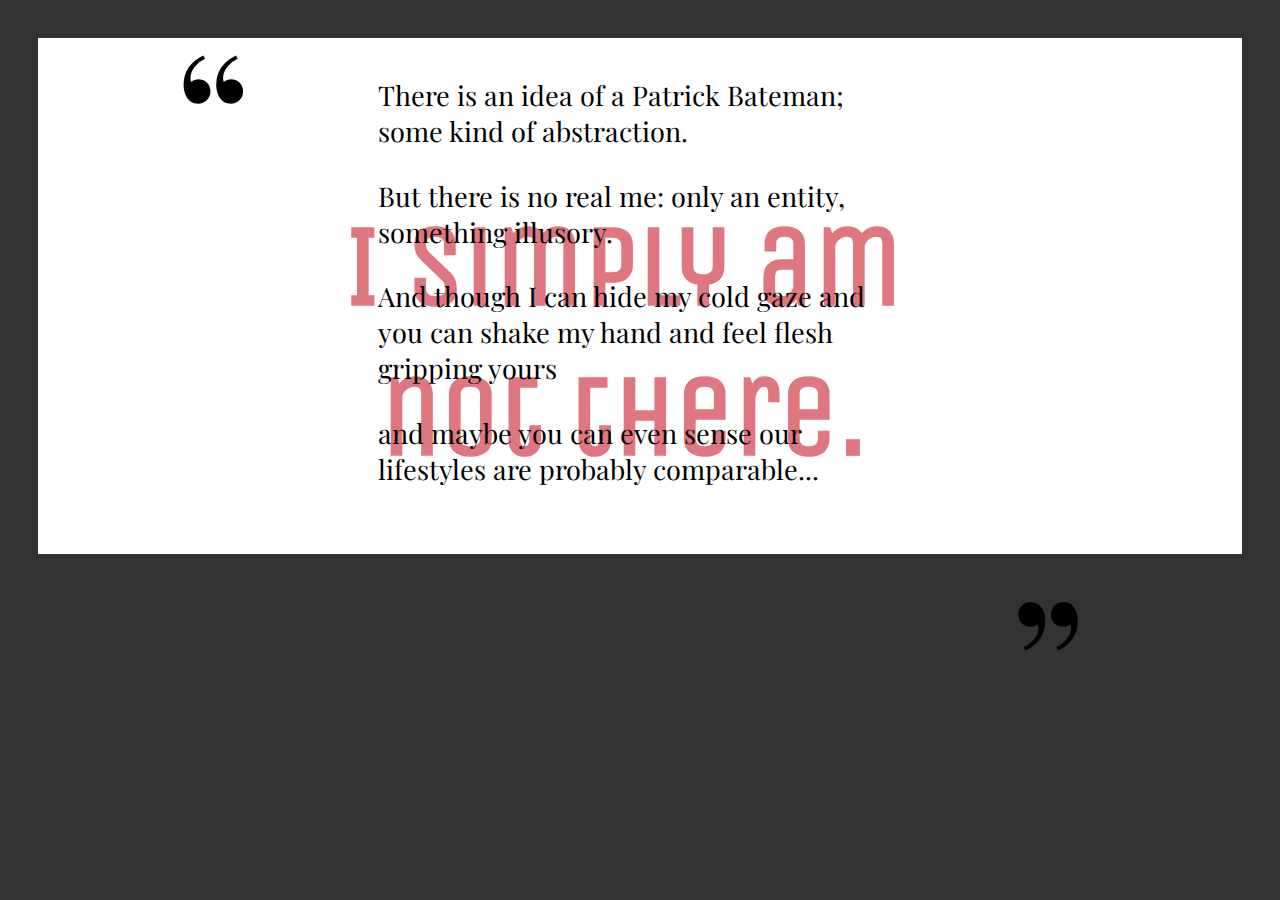
==== commit 9f1b99e8: "Fix Google fonts code" ====
--- a/index.html
+++ b/index.html
@@ -8,12 +8,12 @@
   <link href="css/grid.css" rel="stylesheet">
   <link href="css/type.css" rel="stylesheet">
   <link href="css/main.css" rel="stylesheet">
-  <link href="https://fonts.googleapis.com/css?family=Unica+One" rel="stylesheet">
-  <link href="https://fonts.googleapis.com/css?family=Playfair+Display" rel="stylesheet">
+<link href="https://fonts.googleapis.com/css?family=Playfair+Display|Unica+One" rel="stylesheet">
 </head>
 <body>
   <div class="grid mega">
-    <div class="unit unit-m-1-4 unit-l-1-6"><p class="quote quote-left">“</p>
+    <div class="unit unit-m-1-4 unit-l-1-6">
+      <p class="quote quote-left">“</p>
     </div>
     <div class="unit unit-s-1 unit-m-1-2">
       <div class="grid">
@@ -29,7 +29,7 @@
         <div class="unit unit-s-1">
           <p>And though I can hide my cold gaze and you can shake my hand and feel flesh gripping yours</p>
           <p>and maybe you can even sense our lifestyles are probably comparable...</p>
-          <aside class="unica tera text-center">I simply am not there.</aside>
+          <h1 class="unica tera text-center">I simply am not there.</h1>
         </div>
       </div>
     </div>
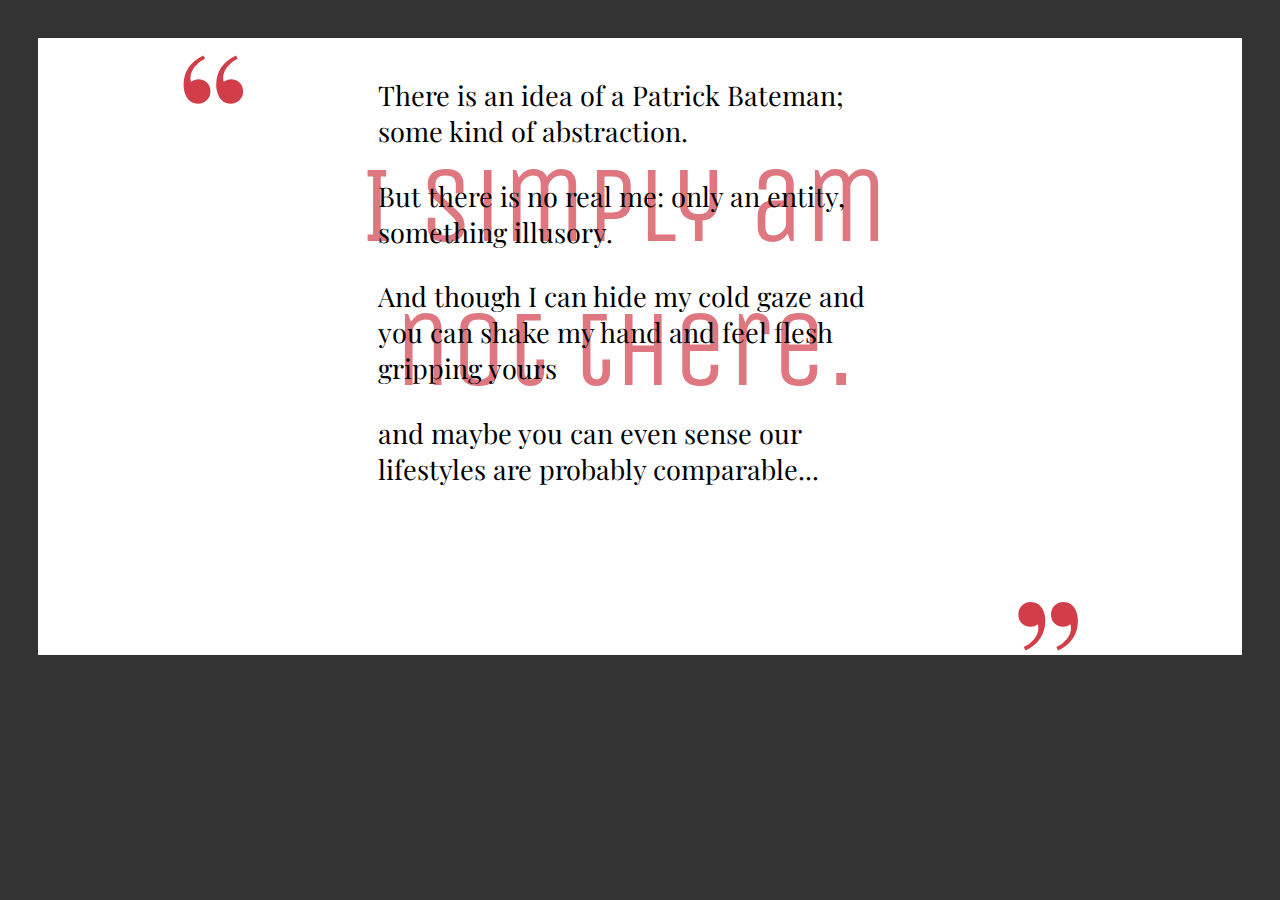
==== commit 49486cb7: "Add red text behind quote" ====
--- a/index.html
+++ b/index.html
@@ -8,10 +8,10 @@
   <link href="css/grid.css" rel="stylesheet">
   <link href="css/type.css" rel="stylesheet">
   <link href="css/main.css" rel="stylesheet">
-<link href="https://fonts.googleapis.com/css?family=Playfair+Display|Unica+One" rel="stylesheet">
+  <link href="https://fonts.googleapis.com/css?family=Playfair+Display|Unica+One" rel="stylesheet">
 </head>
 <body>
-  <div class="grid mega">
+  <div class="grid black mega">
     <div class="unit unit-m-1-4 unit-l-1-6">
       <p class="quote quote-left">“</p>
     </div>
@@ -30,12 +30,14 @@
           <p>And though I can hide my cold gaze and you can shake my hand and feel flesh gripping yours</p>
           <p>and maybe you can even sense our lifestyles are probably comparable...</p>
           <h1 class="unica tera text-center">I simply am not there.</h1>
+          <aside class="unica-red exa text-center">I simply am not there.</aside>
         </div>
       </div>
     </div>
-    <div class="unit unit-m-1-4 unit-l-1-6"><p class="quote quote-right">”</p>
+    <div class="unit unit-m-1-4 unit-l-1-6">
+      <p class="quote quote-right">”</p>
     </div>
   </div>
 
-    </body>
-    </html>
+</body>
+</html>
--- a/css/main.css
+++ b/css/main.css
@@ -1,9 +1,9 @@
 body {
-  background-color:#333;
+  background-color: #333;
   font-family: "Playfair Display", serif;
 }
 
-.grid {
+.black {
   background-color: #fff;
   margin: 1rem;
 }
@@ -29,7 +29,12 @@
   z-index: 10000;
 }
 
+aside {
+  display: none;
+}
+
 @media only screen and (min-width: 38em) {
+
   .grid {
     margin: 2rem;
   }
@@ -37,6 +42,7 @@
 }
 
 @media only screen and (min-width: 60em) {
+
   .illusory {
     display: none;
   }
@@ -44,6 +50,7 @@
 }
 
 @media only screen and (min-width: 60em) {
+
   .quote {
     color: #000;
     font-size: 10rem;
@@ -53,27 +60,36 @@
     position: absolute;
     top: 5rem;
     left: 9rem;
+    color: #d13e4a;
   }
 
   .quote-right {
     position: absolute;
     bottom: 10rem;
     right: 10rem;
+    color: #d13e4a;
   }
 
   .unica {
+    color: #fff;
+  }
+
+  .unica-red {
+    display: block;
     position: absolute;
-    font-size: 6rem;
-    line-height: 1.3;
-    top: 10rem;
+    font-family: "Unica One", sans-serif;
+    color: #d13e4a;
+    top: 7rem;
     right: 25%;
     margin-left: 15rem;
     z-index: 0;
     opacity: .7;
+    max-width: 36rem;
   }
 
   p {
-  position: relative;
-  z-index: 1000;
+    position: relative;
+    z-index: 1000;
   }
+
 }
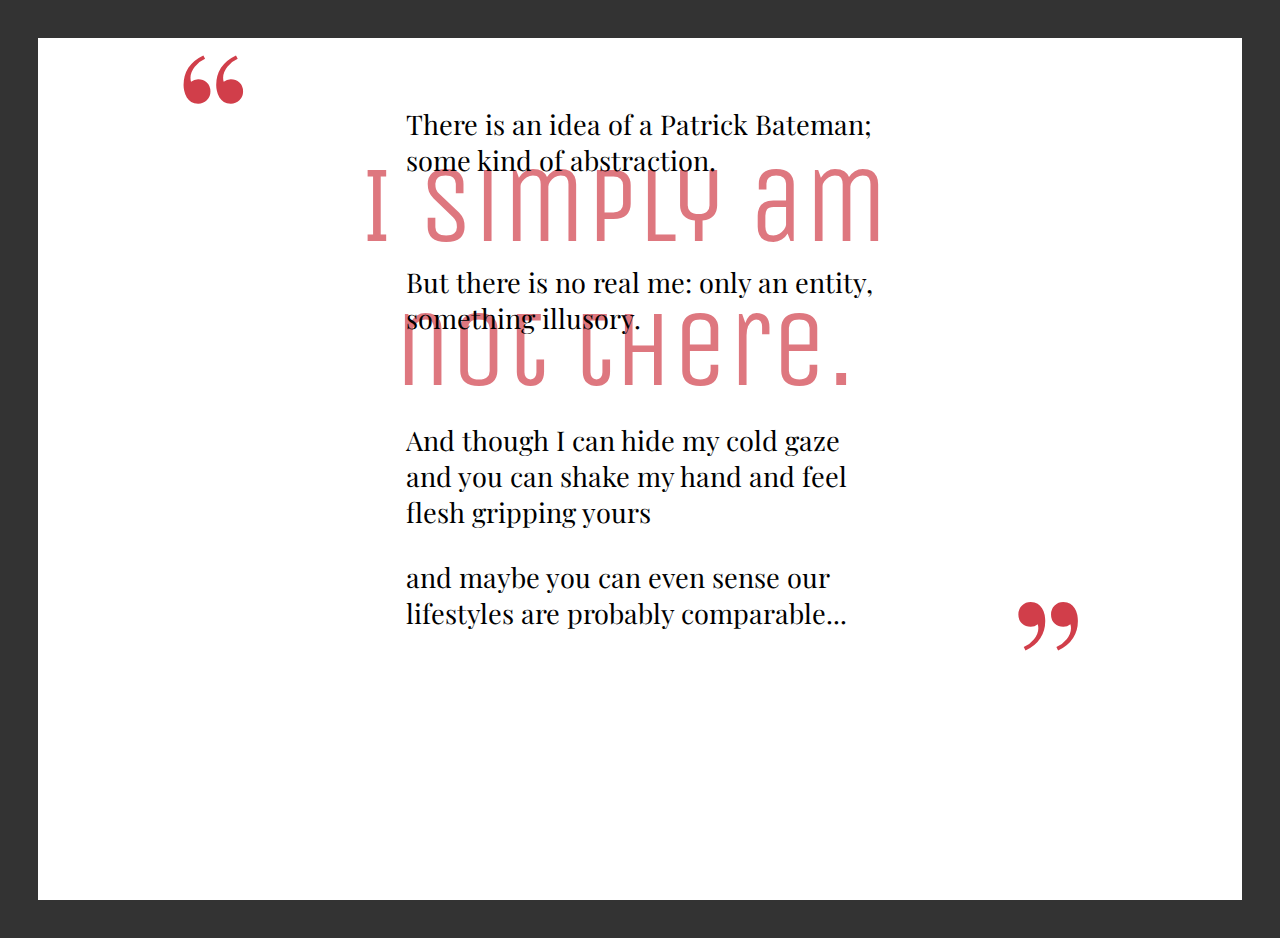
==== commit ea2fd993: "Fix position of illusory" ====
--- a/index.html
+++ b/index.html
@@ -17,16 +17,16 @@
     </div>
     <div class="unit unit-s-1 unit-m-1-2">
       <div class="grid">
-        <div class="unit unit-xs-hidden unit-s-1">
+        <div class="unit unit-xs-hidden unit-s-1 island">
           <p class="hidden-small">There is an idea of a Patrick Bateman; some kind of abstraction.</p>
         </div>
 
-        <div class="unit unit-s-1 mega relative text-left">
+        <div class="unit unit-s-1 mega relative text-left island">
           <p class="tera absolute illusory unica">illusory</p>
           <p class="first relative">But there is no real me: only an entity, something illusory.</p>
         </div>
 
-        <div class="unit unit-s-1">
+        <div class="unit unit-s-1 island">
           <p>And though I can hide my cold gaze and you can shake my hand and feel flesh gripping yours</p>
           <p>and maybe you can even sense our lifestyles are probably comparable...</p>
           <h1 class="unica tera text-center">I simply am not there.</h1>
--- a/css/main.css
+++ b/css/main.css
@@ -20,8 +20,8 @@
 .illusory {
   z-index: 0;
   color: #d2d2d2;
-  bottom: -.6rem;
-  right: 0;
+  bottom: 0rem;
+  right: 1rem;
   opacity: .7;
 }
 
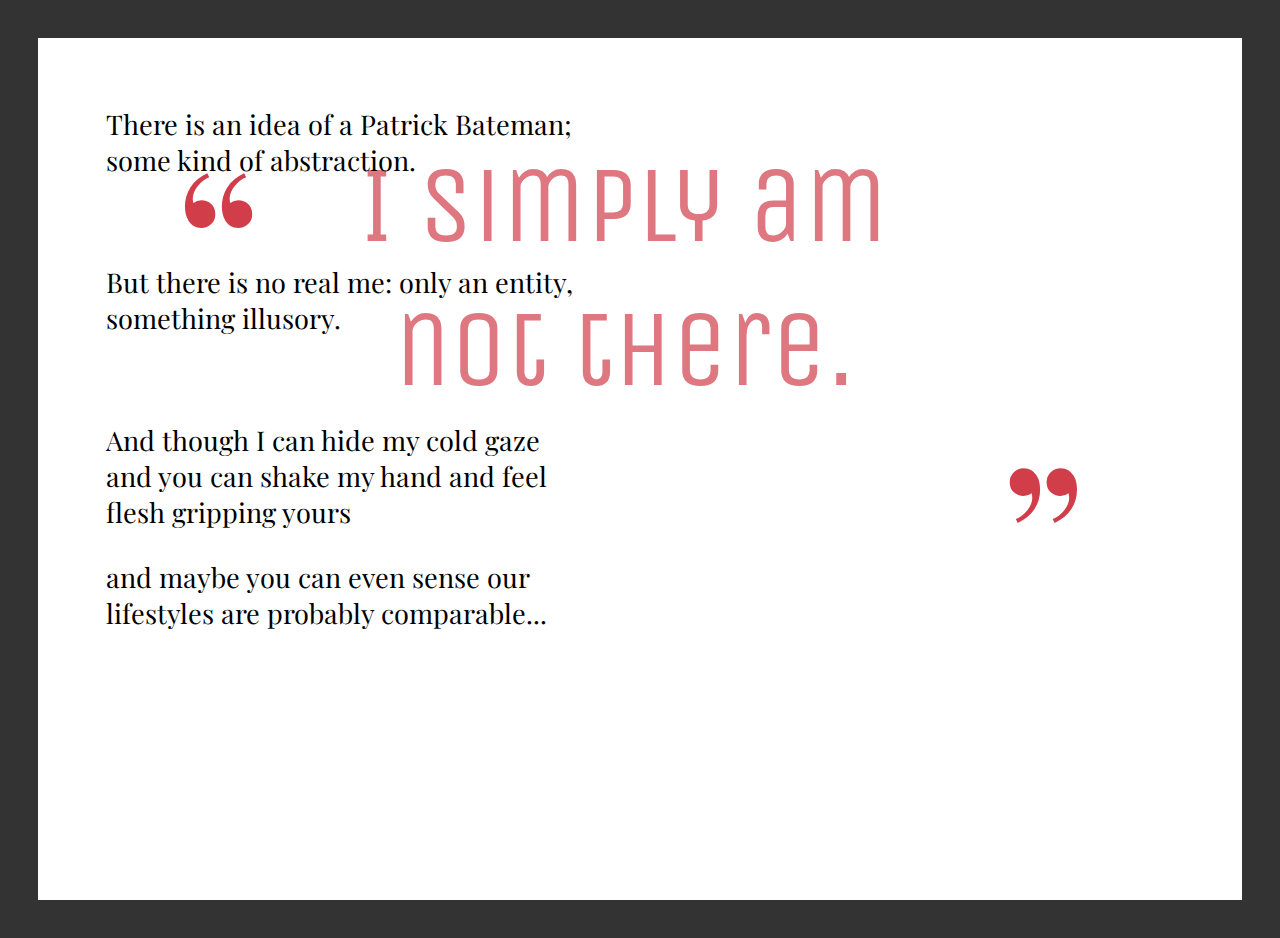
==== commit 831539b4: "Remove font size code for quotes" ====
--- a/index.html
+++ b/index.html
@@ -12,8 +12,8 @@
 </head>
 <body>
   <div class="grid black mega">
-    <div class="unit unit-m-1-4 unit-l-1-6">
-      <p class="quote quote-left">“</p>
+    <div class="unit unit-xs-hidden unit-m-hidden unit-l-1">
+      <p class="yotta quote-left">“</p>
     </div>
     <div class="unit unit-s-1 unit-m-1-2">
       <div class="grid">
@@ -34,8 +34,8 @@
         </div>
       </div>
     </div>
-    <div class="unit unit-m-1-4 unit-l-1-6">
-      <p class="quote quote-right">”</p>
+    <div class="unit unit-xs-hidden unit-m-hidden unit-l-1">
+      <p class="yotta quote-right">”</p>
     </div>
   </div>
 
--- a/css/main.css
+++ b/css/main.css
@@ -6,10 +6,6 @@
 .black {
   background-color: #fff;
   margin: 1rem;
-}
-
-.quote {
-  color: #fff;
 }
 
 .unica {
@@ -51,11 +47,6 @@
 
 @media only screen and (min-width: 60em) {
 
-  .quote {
-    color: #000;
-    font-size: 10rem;
-  }
-
   .quote-left {
     position: absolute;
     top: 5rem;
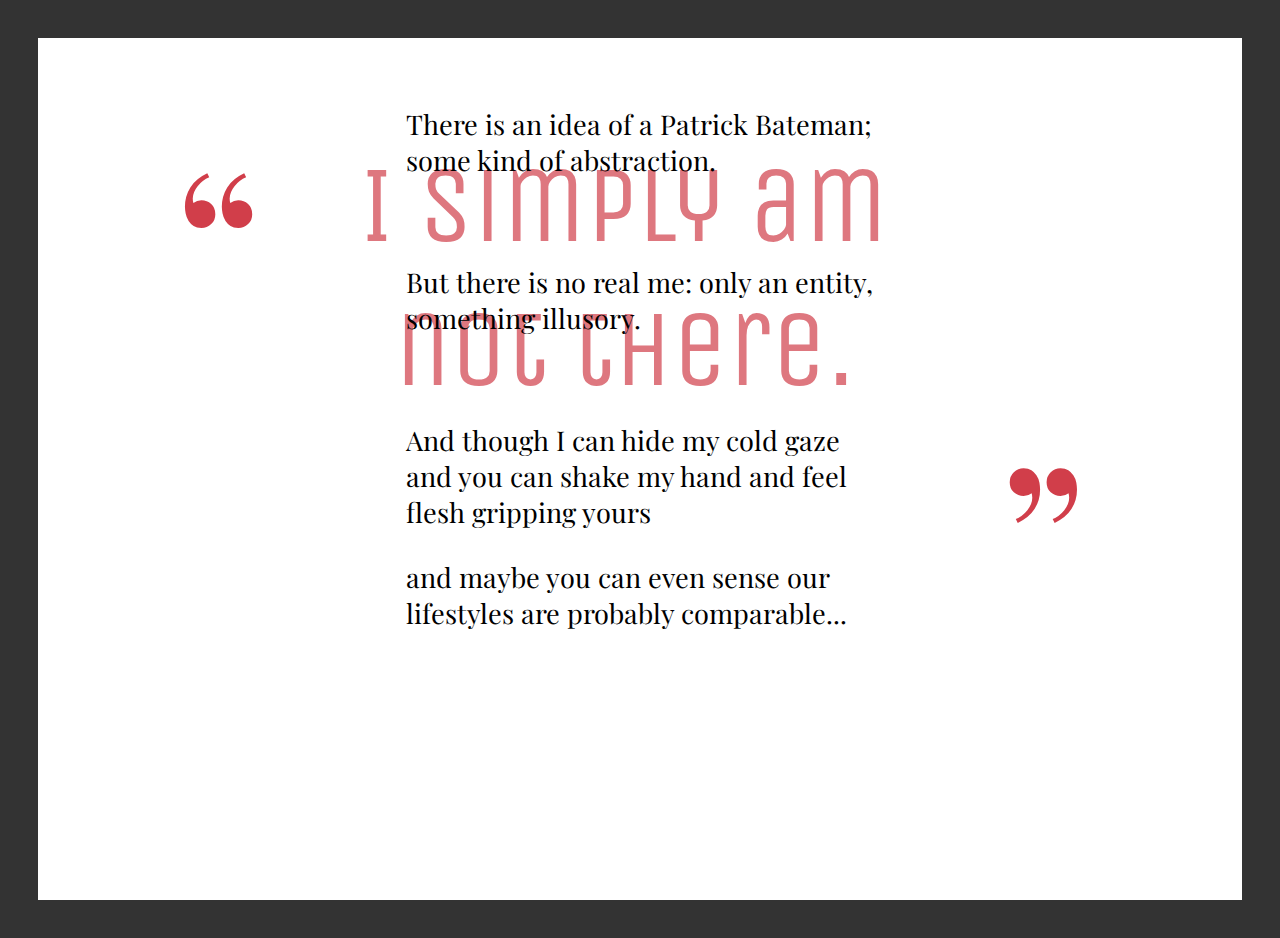
==== commit 48234cc1: "Add offset code to center main text" ====
--- a/index.html
+++ b/index.html
@@ -15,7 +15,7 @@
     <div class="unit unit-xs-hidden unit-m-hidden unit-l-1">
       <p class="yotta quote-left">“</p>
     </div>
-    <div class="unit unit-s-1 unit-m-1-2">
+    <div class="unit unit-s-1 unit-m-1-2 unit-offset-m-1-4">
       <div class="grid">
         <div class="unit unit-xs-hidden unit-s-1 island">
           <p class="hidden-small">There is an idea of a Patrick Bateman; some kind of abstraction.</p>
